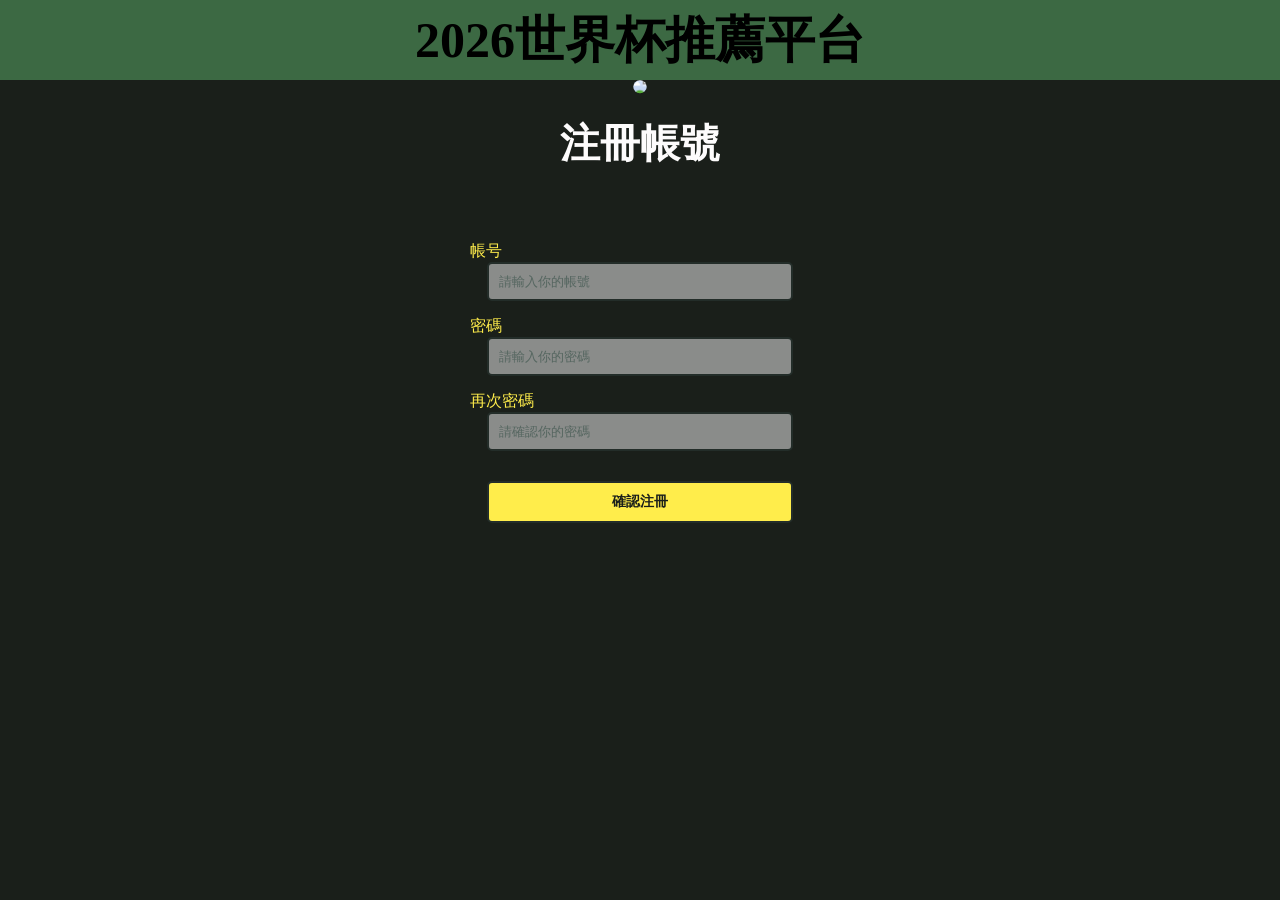
==== index.html @ 96713a74 "Add files via upload" ====
<!DOCTYPE html>
<html lang="zh-TW">
<head>
    <meta charset="UTF-8">
    <meta name="viewport" content="width=device-width, initial-scale=1.0">
    <title>注冊</title>
    <link rel="stylesheet" href="styel.css">
</head>
<body>
    <header>
    <button class="menu">&#9776;</button>
    <h1>2026世界杯推薦平台</h1>
    </header>   
    <main>
    <img class="center-img" src="https://encrypted-tbn0.gstatic.com/images?q=tbn:ANd9GcTOqEaIZtqVc7TyhCWgy9LVcqSsrL5D1w-i5ZpfpeOJEA&s=10">
    <p><h2>注冊帳號</h2></p>
    <section class="newsletter">
        <form>
            <p>帳号<input type="accont" placeholder="請輸入你的帳號" required></p>
        </form>
        <form>
            <p>密碼<input type="password" placeholder="請輸入你的密碼" required></p>
        </form>
        <form>
            <p>再次密碼<input type="password" placeholder="請確認你的密碼" required></p>
        </form>
        <form>
            <button type="submit">確認注冊</button>
        </form>
    </section>

    </main>
    <footer>

    </footer>
</body>
</html>
---- styel.css ----
* {
    padding:0;
    margin:0;
}
.center-img {
    display: block;
    
    /* 核心修改 1：設定外邊距。上方留白 40px，左右自動置中，下方保留 20px 間距 */
    margin: 40px auto 20px auto !important; 
    
    /* 核心修改 2：適度微調放大倍率 */
    /* 原本的 1.5 放大得太誇張會強行貼頂，改為 1.2 或 1.3 能在保留球場的同時維持頂部留白 */
    transform: scale(1.2) !important; 
    
    /* 保持你原本的局部裁剪設定 */
    clip-path: inset(10% 15% 23% 15% round 12px); 
}

header {
    background-color: rgba(102, 196, 117, 0.452); /* 保持透明 */
    height: 80px;
    width: 100%;       
    position: fixed;   
    top: 0;
    left: 0;           
    z-index: 100; 
    text-align: center;
    line-height: 80px; 
}
header h1{
    font-size: 50px
}
main {
    /* 核心修改：背景顏色再調深調黑 */
    background-color: #1a1f1a; 
    color: #232d29;            
    font-size: 16px; 
    width: 100%;
    
    /* 強制啟用直向 Flex 排版，並解除中央鎖定（改為 flex-start） */
    display: flex !important;
    flex-direction: column !important; 
    align-items: center !important;    
    justify-content: flex-start !important; 
    
    /* 調整這裡：從 100px 縮小到 40px，讓輸入框明顯往上調 */
    padding-top: 40px !important;     
    padding-bottom: 40px;   
    min-height: calc(100vh - 60px); 
    box-sizing: border-box;    
}
main input {
    /* 修正：強制升格區塊，並利用左右 auto 在 main 裡面強行居中 */
    display: block !important;
    margin-left: auto !important;
    margin-right: auto !important;
    margin-bottom: 15px; /* 保持原有的欄位間距 */
    
    width: 340px !important;        
    max-width: 90% !important;     /* 防止手機版變形 */
    padding: 12px;
    background-color: #ffffff; 
    border: 1px solid #1a1f1a;     
    border-radius: 5px;
    box-sizing: border-box;
    color: #232d29;
}

main button {
    display: block !important;
    
    /* 核心修正：加入 !important 的左右 auto，強行將按鈕拉回與輸入框一模一樣的中軸線上 */
    margin-left: auto !important;
    margin-right: auto !important;
    margin-top: 15px !important;   /* 保持與上方輸入框的間距 */
    margin-bottom: 0 !important;
    
    width: 340px !important;        
    max-width: 90% !important;     /* 確保在小手機上不超出螢幕 */
    padding: 12px;
    
    /* 保持原有的黃底黑字設定 */
    background-color: #ffed4b !important; 
    color: #1a1f1a !important;            
    
    border: none;
    border-radius: 5px;
    cursor: pointer;
    font-size: 14px;               
    font-weight: bold;
    box-sizing: border-box;        
}

main h2 {
    margin-bottom: 10px; 
    color: #fdfcfc;            /* 統一深色字 */
    font-size: 40px        
}

footer {
    /* 核心修改：頁尾同步變黑 */
    background-color:#1a1f1a;
    color:#7a8a7a;             /* 修正：深黑底配灰綠色字，低調且清晰 */
    height:60px;
    display:flex;
    justify-content: center;
    align-items: center;
    font-size: 14px;
}

/* 訂閱電子報區塊統一色彩 */
.newsletter {
    /* 核心修改：訂閱區塊也同步變黑 */
    background-color: #1a1f1a; 
    color: #ffed4b;            
    padding: 60px 0;
    display: flex;
    flex-direction: column;
    align-items: center;
}
.newsletter input, .newsletter button {
    background-color: transparent;
    color: #020202;            
    border: 2px solid #232d29; 
    padding: 10px; 
    border-radius: 5px;
}
.newsletter input {
    width: 200px;
    margin-right: 15px;
    background-color: rgba(249, 250, 249, 0.5); 
}
.newsletter button {
    width: 80px;
    cursor: pointer;
    background-color: #ffed4b; 
    color: #ffffff;            
}
input::placeholder {
    color: #556660;            
}
input:focus {
    outline: none; 
    border-color: #232d29; 
}
.menu {
    display:none;
}
.content-text {
    width: 100%;
    max-width: 800px; 
    padding-left: 20px; 
    padding-right: 20px;
    box-sizing: border-box; 
}

/* 響應式設計語法 */
@media screen and (max-width: 768px) {
    header ul {
        display:none;
    }
    header h1 {
        position: relative;
        display: inline-block;
        font-size: 24px;
        color: #232d29;        
    }
    .news h2 {
        font-size:40px;
    }
    .menu {
        display:block;
        background-color: transparent;
        color: #ffed4b;        /* 修正：手機版選單按鈕換成耀眼黃色，在黑底上最明顯 */
        font-size: 35px;
        position:absolute;
        top:15px;
        left:20px;
        border:none;
        cursor: pointer;
    }
    .shop {
        flex-direction: column;
    }
    .shop img {
        width:100%;
    }
    .info {
        width:100%;
        padding:40px 0;
    }
    .info h2 {
        font-size:30px;
    }
    .product {
        flex-direction: column;
        padding: 60px 0;
    }
    .product div {
        margin-bottom: 30px;
    }
    img {
        max-width: 100%; 
        height: auto;    
    }
}
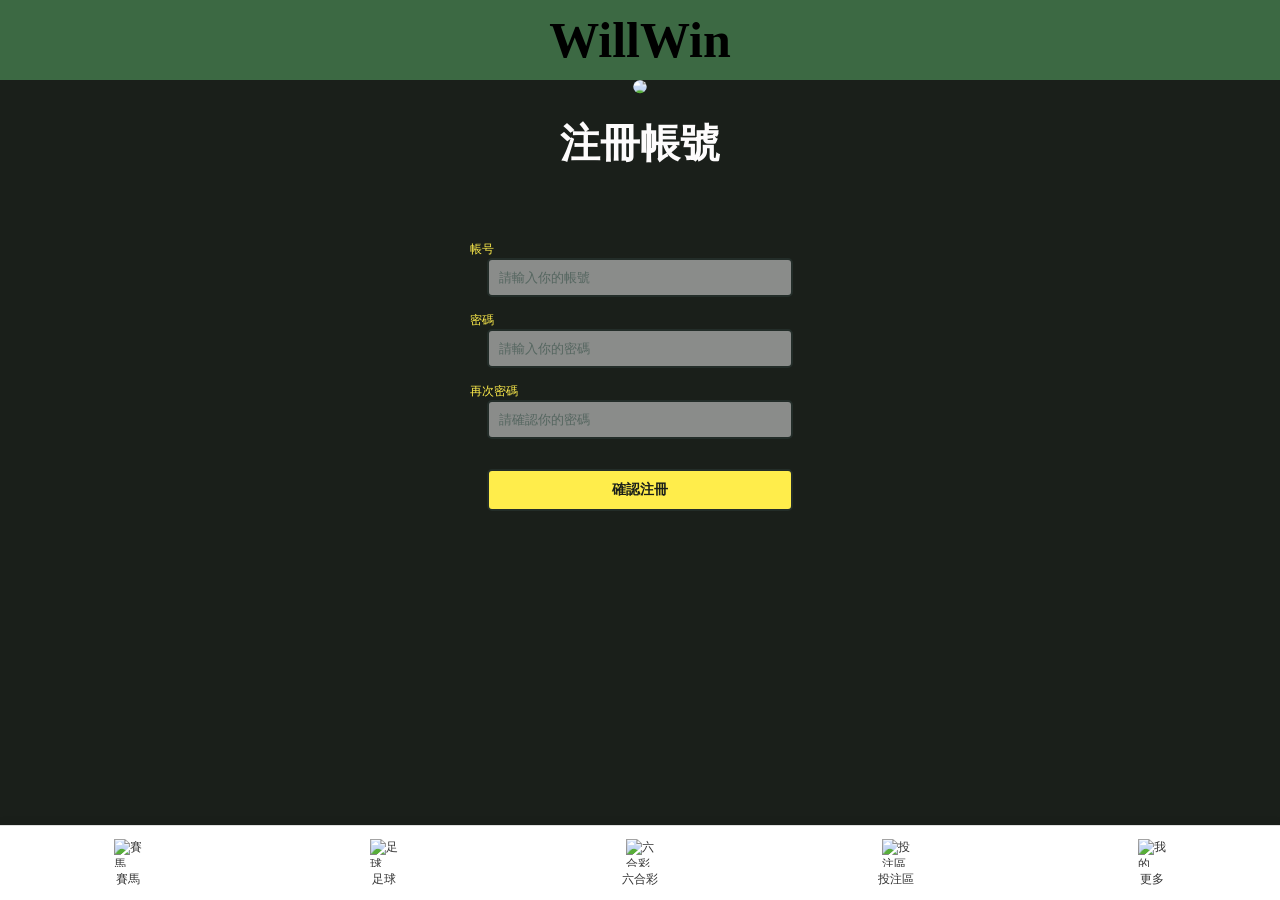
==== commit b0bb85b8: "Add files via upload" ====
--- a/index.html
+++ b/index.html
@@ -10,7 +10,7 @@
 <body>
     <header>
     <button class="menu">&#9776;</button>
-    <h1>2026世界杯推薦平台</h1>
+    <h1>WillWin</h1>
     </header>   
     <main>
     <img class="center-img" src="https://encrypted-tbn0.gstatic.com/images?q=tbn:ANd9GcTOqEaIZtqVc7TyhCWgy9LVcqSsrL5D1w-i5ZpfpeOJEA&s=10">
@@ -32,7 +32,27 @@
 
     </main>
     <footer>
+    <div>
+        <img src="https://encrypted-tbn0.gstatic.com/images?q=tbn:ANd9GcTvts8vCGUmEYgDpc9os93spWsPM0ftdHnBVCVw9fht7Q&s" alt="賽馬">
+        <span>賽馬</span>
+    </div>
+    <div>
+        <img src="https://encrypted-tbn0.gstatic.com/images?q=tbn:ANd9GcROzkCBEgHzEAyWEGojFWP7Bu6g1OGap5STMwTgqS17jw&s=10" alt="足球">
+        <span>足球</span>
+    </div>
+    <div>
+        <img src="https://encrypted-tbn0.gstatic.com/images?q=tbn:ANd9GcTI243XAdbsUgVtcYP3ASTXrjciUhtIw0yVlmVPwl1wkQ&s=10" alt="六合彩">
+        <span>六合彩</span>
+    </div>
+    <div>
+        <img src="https://encrypted-tbn0.gstatic.com/images?q=tbn:ANd9GcSow7dSOdZkGvXQVc6DfUIk-ftzCRQiV2LchS85ConZhg&s" alt="投注區">
+        <span>投注區</span>
+    </div>
+    <div>
+        <img src="https://encrypted-tbn0.gstatic.com/images?q=tbn:ANd9GcR19e1Te9MGqOUKNQdVK9GHAwrxrKAoxyaShwX2L_Hf8g&s=10" alt="我的">
+        <span>更多</span>
+    </div>
+</footer>
 
-    </footer>
 </body>
 </html>
--- a/styel.css
+++ b/styel.css
@@ -4,20 +4,13 @@
 }
 .center-img {
     display: block;
-    
-    /* 核心修改 1：設定外邊距。上方留白 40px，左右自動置中，下方保留 20px 間距 */
     margin: 40px auto 20px auto !important; 
-    
-    /* 核心修改 2：適度微調放大倍率 */
-    /* 原本的 1.5 放大得太誇張會強行貼頂，改為 1.2 或 1.3 能在保留球場的同時維持頂部留白 */
     transform: scale(1.2) !important; 
-    
-    /* 保持你原本的局部裁剪設定 */
     clip-path: inset(10% 15% 23% 15% round 12px); 
 }
 
 header {
-    background-color: rgba(102, 196, 117, 0.452); /* 保持透明 */
+    background-color: rgba(102, 196, 117, 0.452); 
     height: 80px;
     width: 100%;       
     position: fixed;   
@@ -31,33 +24,30 @@
     font-size: 50px
 }
 main {
-    /* 核心修改：背景顏色再調深調黑 */
     background-color: #1a1f1a; 
     color: #232d29;            
-    font-size: 16px; 
+    font-size: 12px; 
     width: 100%;
     
-    /* 強制啟用直向 Flex 排版，並解除中央鎖定（改為 flex-start） */
     display: flex !important;
     flex-direction: column !important; 
     align-items: center !important;    
     justify-content: flex-start !important; 
     
-    /* 調整這裡：從 100px 縮小到 40px，讓輸入框明顯往上調 */
     padding-top: 40px !important;     
-    padding-bottom: 40px;   
-    min-height: calc(100vh - 60px); 
+    /* 修正：底部必須留出 80px 空間，避免內容被固定在底部的 footer 遮擋 */
+    padding-bottom: 80px !important;   
+    min-height: calc(100vh - 75px); 
     box-sizing: border-box;    
 }
 main input {
-    /* 修正：強制升格區塊，並利用左右 auto 在 main 裡面強行居中 */
     display: block !important;
     margin-left: auto !important;
     margin-right: auto !important;
-    margin-bottom: 15px; /* 保持原有的欄位間距 */
+    margin-bottom: 15px; 
     
     width: 340px !important;        
-    max-width: 90% !important;     /* 防止手機版變形 */
+    max-width: 90% !important;     
     padding: 12px;
     background-color: #ffffff; 
     border: 1px solid #1a1f1a;     
@@ -68,18 +58,15 @@
 
 main button {
     display: block !important;
-    
-    /* 核心修正：加入 !important 的左右 auto，強行將按鈕拉回與輸入框一模一樣的中軸線上 */
     margin-left: auto !important;
     margin-right: auto !important;
-    margin-top: 15px !important;   /* 保持與上方輸入框的間距 */
+    margin-top: 15px !important;   
     margin-bottom: 0 !important;
     
     width: 340px !important;        
-    max-width: 90% !important;     /* 確保在小手機上不超出螢幕 */
+    max-width: 90% !important;     
     padding: 12px;
     
-    /* 保持原有的黃底黑字設定 */
     background-color: #ffed4b !important; 
     color: #1a1f1a !important;            
     
@@ -93,24 +80,52 @@
 
 main h2 {
     margin-bottom: 10px; 
-    color: #fdfcfc;            /* 統一深色字 */
+    color: #fdfcfc;            
     font-size: 40px        
 }
 
+/* 核心改造：完美重現圖片中的手機版底部功能導航列 */
 footer {
-    /* 核心修改：頁尾同步變黑 */
-    background-color:#1a1f1a;
-    color:#7a8a7a;             /* 修正：深黑底配灰綠色字，低調且清晰 */
-    height:60px;
-    display:flex;
+    position: fixed;            /* 固定在螢幕最底部，不隨網頁滾動 */
+    bottom: 0;
+    left: 0;
+    width: 100%;
+    height: 75px;               /* 調整高度以容納圖標與文字 */
+    background-color: #ffffff;  /* 白色背景 */
+    border-top: 1px solid #e0e0e0; /* 頂部的淺灰色細分界線 */
+    display: flex !important;   
+    justify-content: space-around; /* 五個按鈕平均分配橫向空間 */
+    align-items: center;
+    z-index: 999;               /* 確保永遠在最上層 */
+    box-shadow: 0 -2px 10px rgba(0,0,0,0.05); /* 微弱的上方陰影提升質感 */
+    padding-bottom: env(safe-area-inset-bottom); /* 適應 iPhone 等全面屏底部的安全區域 */
+    box-sizing: border-box;
+}
+
+/* 底部導航列中的每一個獨立按鈕按鈕（需要包裹圖標與文字） */
+footer div, footer a {
+    display: flex;
+    flex-direction: column;     /* 讓圖標在上、文字在下排列 */
+    align-items: center;
     justify-content: center;
-    align-items: center;
-    font-size: 14px;
+    color: #333333;             /* 圖片中的深灰色字體 */
+    text-decoration: none;
+    font-size: 12px;            /* 文字大小 */
+    font-weight: 500;
+    width: 20%;                 /* 五個按鈕各佔 20% */
+    cursor: pointer;
+}
+
+/* 底部導航列中的圖標樣式設定 */
+footer img, footer i {
+    width: 28px;                /* 圖標寬度 */
+    height: 28px;               /* 圖標高度 */
+    margin-bottom: 4px;         /* 圖標與文字之間的微小間距 */
+    object-fit: contain;
 }
 
 /* 訂閱電子報區塊統一色彩 */
 .newsletter {
-    /* 核心修改：訂閱區塊也同步變黑 */
     background-color: #1a1f1a; 
     color: #ffed4b;            
     padding: 60px 0;
@@ -171,7 +186,7 @@
     .menu {
         display:block;
         background-color: transparent;
-        color: #ffed4b;        /* 修正：手機版選單按鈕換成耀眼黃色，在黑底上最明顯 */
+        color: #ffed4b;        
         font-size: 35px;
         position:absolute;
         top:15px;
@@ -199,7 +214,8 @@
     .product div {
         margin-bottom: 30px;
     }
-    img {
+    /* 修正手機版通用圖片縮放，但不影響 footer 的圖標 */
+    main img {
         max-width: 100%; 
         height: auto;    
     }
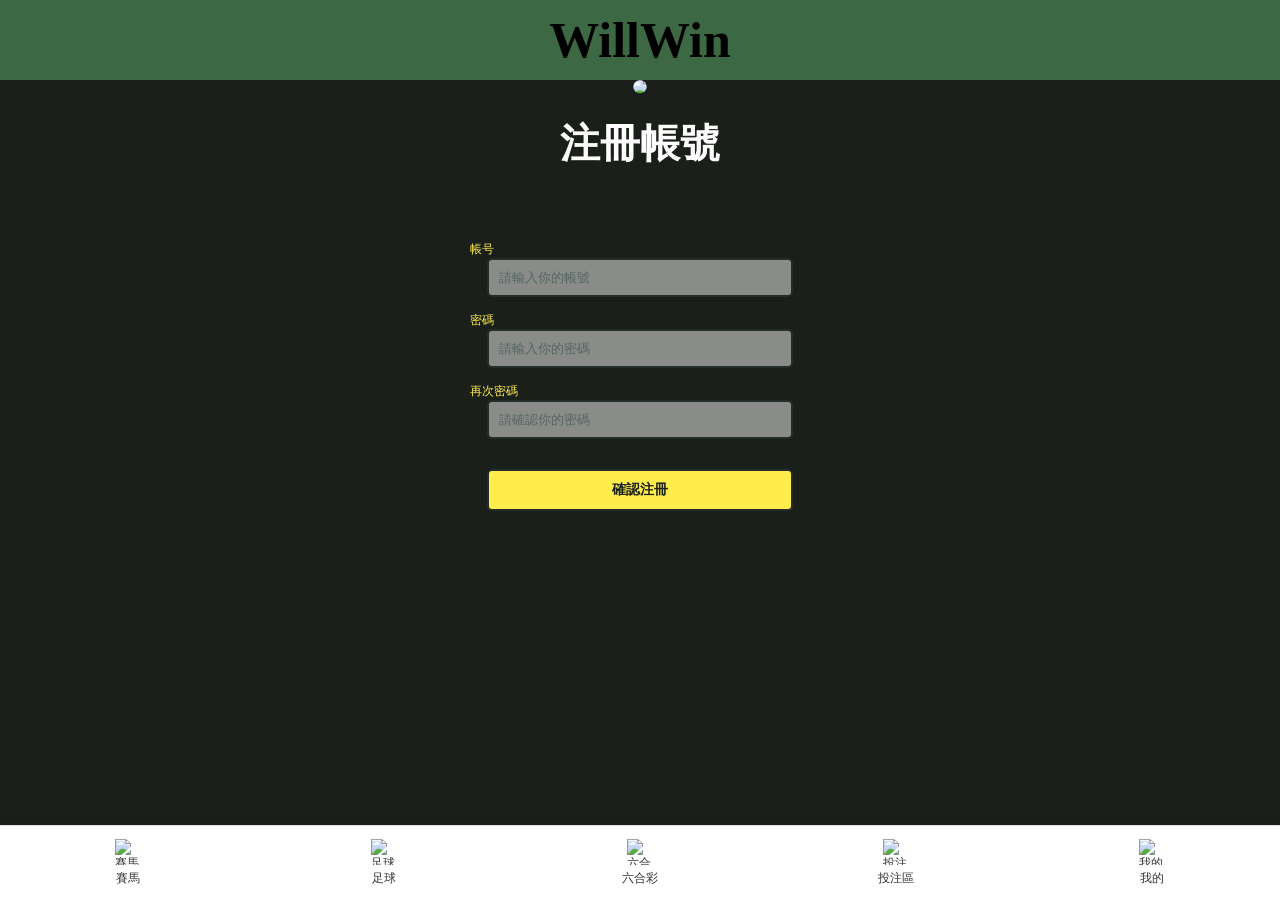
==== commit 4f957eb6: "Add files via upload" ====
--- a/index.html
+++ b/index.html
@@ -50,7 +50,7 @@
     </div>
     <div>
         <img src="https://encrypted-tbn0.gstatic.com/images?q=tbn:ANd9GcR19e1Te9MGqOUKNQdVK9GHAwrxrKAoxyaShwX2L_Hf8g&s=10" alt="我的">
-        <span>更多</span>
+        <span>我的</span>
     </div>
 </footer>
 
--- a/styel.css
+++ b/styel.css
@@ -116,12 +116,15 @@
     cursor: pointer;
 }
 
-/* 底部導航列中的圖標樣式設定 */
+/* 核心修正：強制固定底部導航列圖片與圖標的大小 */
 footer img, footer i {
-    width: 28px;                /* 圖標寬度 */
-    height: 28px;               /* 圖標高度 */
-    margin-bottom: 4px;         /* 圖標與文字之間的微小間距 */
-    object-fit: contain;
+    width: 26px !important;       /* 1. 強制固定寬度為 26 像素 */
+    height: 26px !important;      /* 2. 強制固定高度為 26 像素 */
+    min-width: 26px !important;   /* 3. 新增：鎖定最小寬度，防止手機版擠壓變形 */
+    min-height: 26px !important;  /* 4. 新增：鎖定最小高度 */
+    margin-bottom: 5px !important; /* 圖標與下方文字的間距 */
+    object-fit: contain !important; /* 確保圖標依比例縮放、不扁塌拉伸 */
+    display: block !important;
 }
 
 /* 訂閱電子報區塊統一色彩 */
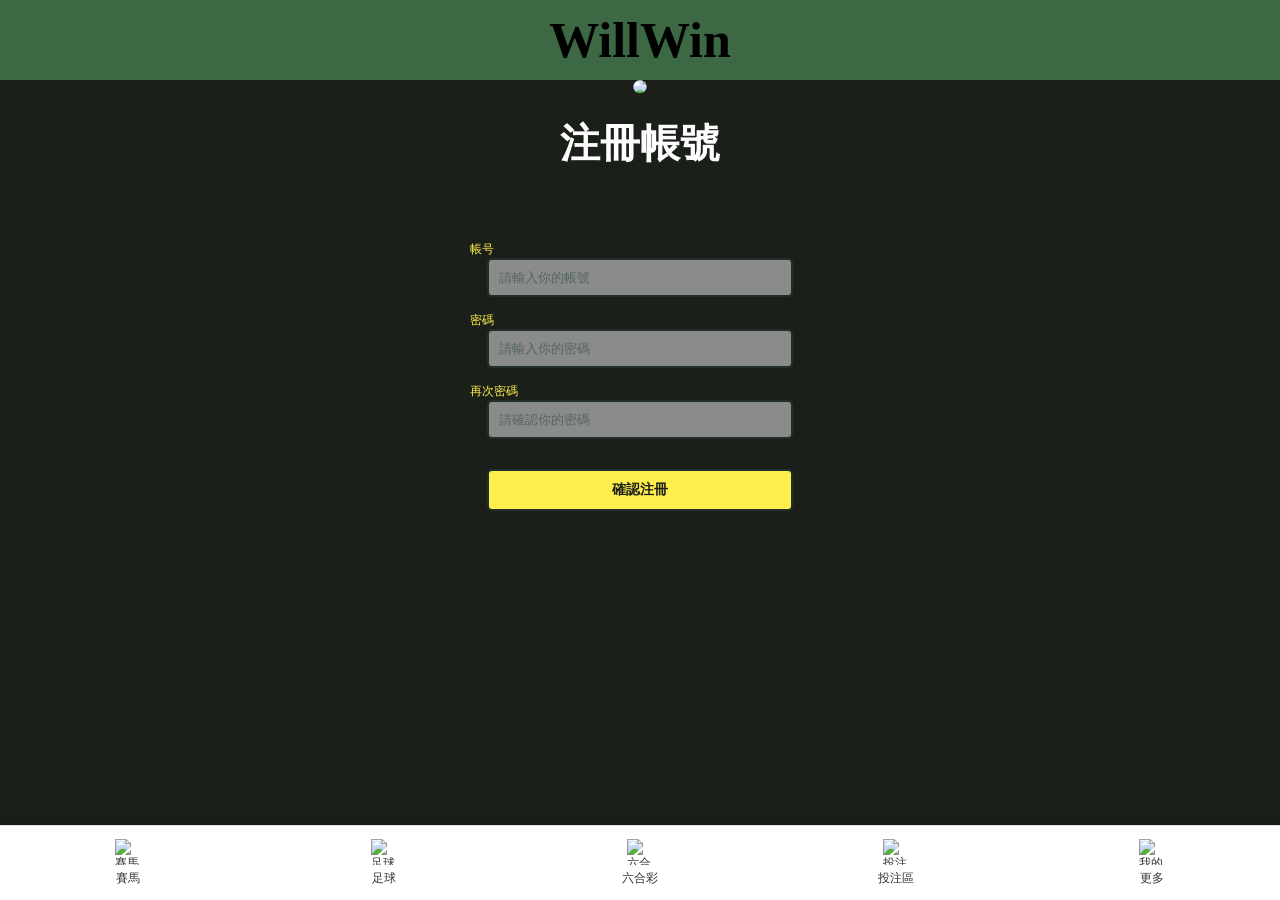
==== commit 68f4ef06: "Add files via upload" ====
--- a/index.html
+++ b/index.html
@@ -50,7 +50,7 @@
     </div>
     <div>
         <img src="https://encrypted-tbn0.gstatic.com/images?q=tbn:ANd9GcR19e1Te9MGqOUKNQdVK9GHAwrxrKAoxyaShwX2L_Hf8g&s=10" alt="我的">
-        <span>我的</span>
+        <span>更多</span>
     </div>
 </footer>
 
--- a/styel.css
+++ b/styel.css
@@ -1,7 +1,18 @@
 * {
-    padding:0;
-    margin:0;
-}
+    padding: 0;
+    margin: 0;
+    /* 關鍵 1：防止內襯（padding）與邊框（border）撐大原本設定的 100% 寬度 */
+    box-sizing: border-box !important; 
+}
+
+/* 關鍵 2：全域強行鎖定！命令瀏覽器只要發現有內容超出手機右側螢幕，一律自動剪裁（隱藏） */
+/* 這能瞬間斬斷所有因為隱藏元件或動畫導致的右側留白與左右晃動問題 */
+html, body {
+    width: 100% !important;
+    max-width: 100% !important;
+    overflow-x: hidden !important; /* 核心防線：強行禁止橫向水平捲動 */
+}
+
 .center-img {
     display: block;
     margin: 40px auto 20px auto !important; 
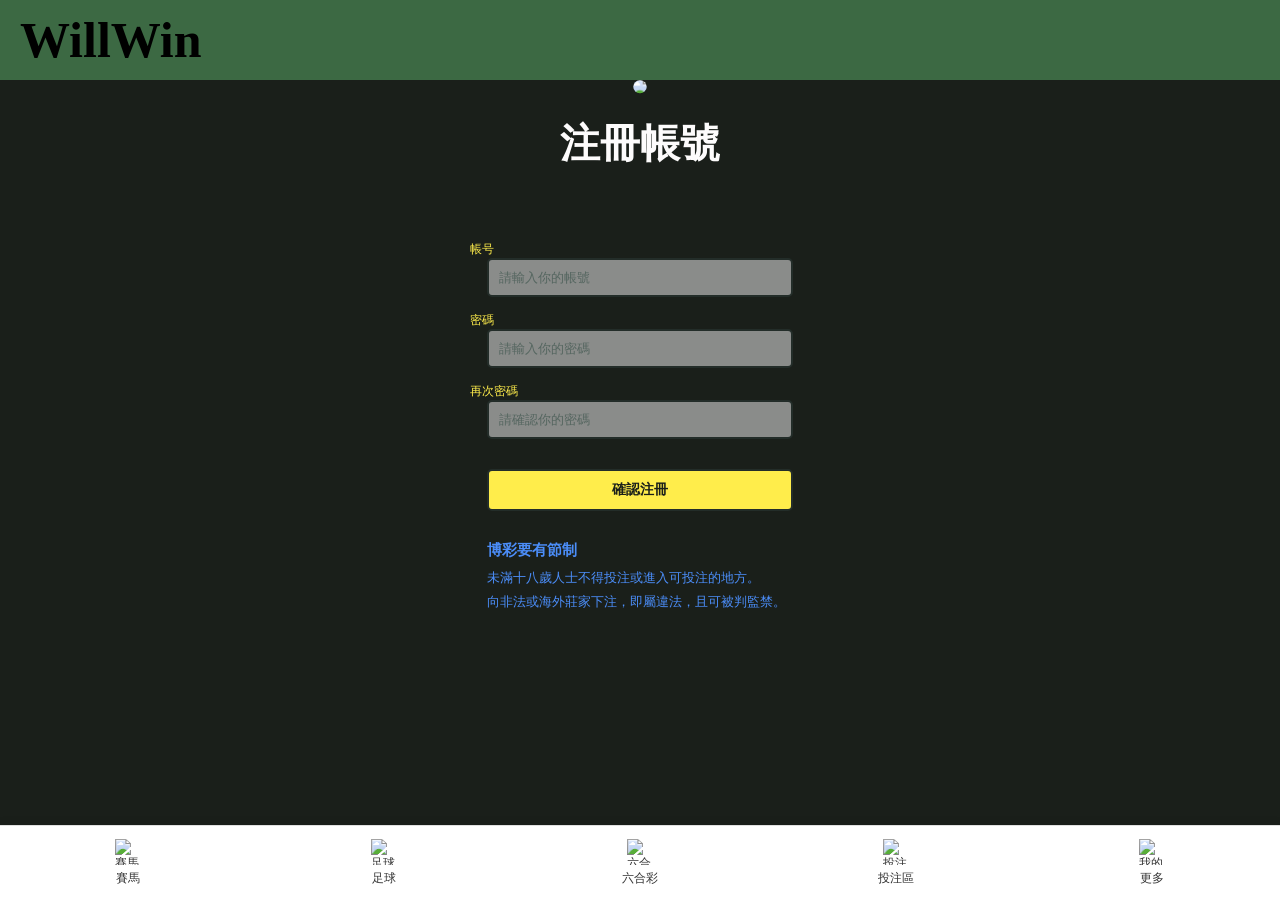
==== commit c00956c3: "Add files via upload" ====
--- a/index.html
+++ b/index.html
@@ -28,6 +28,11 @@
         <form>
             <button type="submit">確認注冊</button>
         </form>
+        <div class="disclaimer">
+            <h3>博彩要有節制</h3>
+            <p>未滿十八歲人士不得投注或進入可投注的地方。</p>
+            <p>向非法或海外莊家下注，即屬違法，且可被判監禁。</p>
+        </div>
     </section>
 
     </main>
--- a/styel.css
+++ b/styel.css
@@ -23,17 +23,29 @@
 header {
     background-color: rgba(102, 196, 117, 0.452); 
     height: 80px;
-    width: 100%;       
+    width: 100% !important;  
     position: fixed;   
     top: 0;
-    left: 0;           
+    left: 0 !important;           
+    right: 0 !important;
     z-index: 100; 
-    text-align: center;
+    
+    /* 修正：將原本的 center 改為 left，讓內部的文字預設靠左排列 */
+    text-align: left !important;
     line-height: 80px; 
 }
-header h1{
-    font-size: 50px
-}
+
+header h1 {
+    font-size: 50px;
+    
+    /* 核心修改：為標題加上左邊距，防止文字死死貼在螢幕最左邊邊緣 */
+    /* 20px 的留白在手機和電腦上看都會非常舒適、整齊 */
+    padding-left: 20px !important;
+    
+    /* 確保它是行內區塊，不會霸佔整行空間而把其他按鈕擠下去 */
+    display: inline-block !important; 
+}
+
 main {
     background-color: #1a1f1a; 
     color: #232d29;            
@@ -49,7 +61,8 @@
     /* 修正：底部必須留出 80px 空間，避免內容被固定在底部的 footer 遮擋 */
     padding-bottom: 80px !important;   
     min-height: calc(100vh - 75px); 
-    box-sizing: border-box;    
+    box-sizing: border-box;
+    text-align: left !important;    
 }
 main input {
     display: block !important;
@@ -88,7 +101,43 @@
     font-weight: bold;
     box-sizing: border-box;        
 }
-
+.disclaimer {
+    width: 340px !important;              /* 寬度與上方的輸入框、按鈕完全對齊 */
+    max-width: 90% !important;           /* 確保在小手機上不超出螢幕 */
+    margin: 30px auto 0 auto !important; /* 與上方按鈕拉開 30px 的舒適微距 */
+    text-align: left !important;         /* 完美還原圖片中的靠左對齊 */
+    box-sizing: border-box !important;
+}
+@media screen and (min-width: 0px) {
+    /* 由於不想動結構，我們必須在 main 內部加上一個小技巧，
+       如果你未來的文字是用小標籤（例如 <span> 或文字本身），
+       可以直接讓 main 的 color 作用範圍做出區隔。 
+       
+       不過，最保險、最不需要動結構的純 CSS 寫法，是將 input 本身利用 margin 的推擠，
+       但在不安裝新標籤的情況下，文字會直接貼在最左邊。
+       為了讓「文字」與「輸入框」在正中央一起對齊，以下是純 CSS 唯一解： */
+       
+    main {
+        /* 將對齊點換個方式，讓內部所有東西向左看齊 */
+        align-items: center !important; 
+    }
+}
+/* 標題：博彩要有節制 */
+.disclaimer h3 {
+    color: #4b8df8 !important;           /* 完美還原圖片中的亮深藍色 */
+    font-size: 15px !important;          /* 標題稍微放大 */
+    font-weight: bold !important;
+    margin-bottom: 8px !important;       /* 與下方內文拉開距離 */
+}
+
+/* 內文細則 */
+.disclaimer p {
+    color: #4b8df8 !important;           /* 全域統一馬會藍色 */
+    font-size: 13px !important;          /* 完美重現圖片中的精細字級 */
+    line-height: 1.5 !important;         /* 1.5倍行高，確保多行文字不擠壓 */
+    margin-bottom: 4px !important;       /* 段落間的微小留白 */
+    font-weight: 500 !important;
+}
 main h2 {
     margin-bottom: 10px; 
     color: #fdfcfc;            
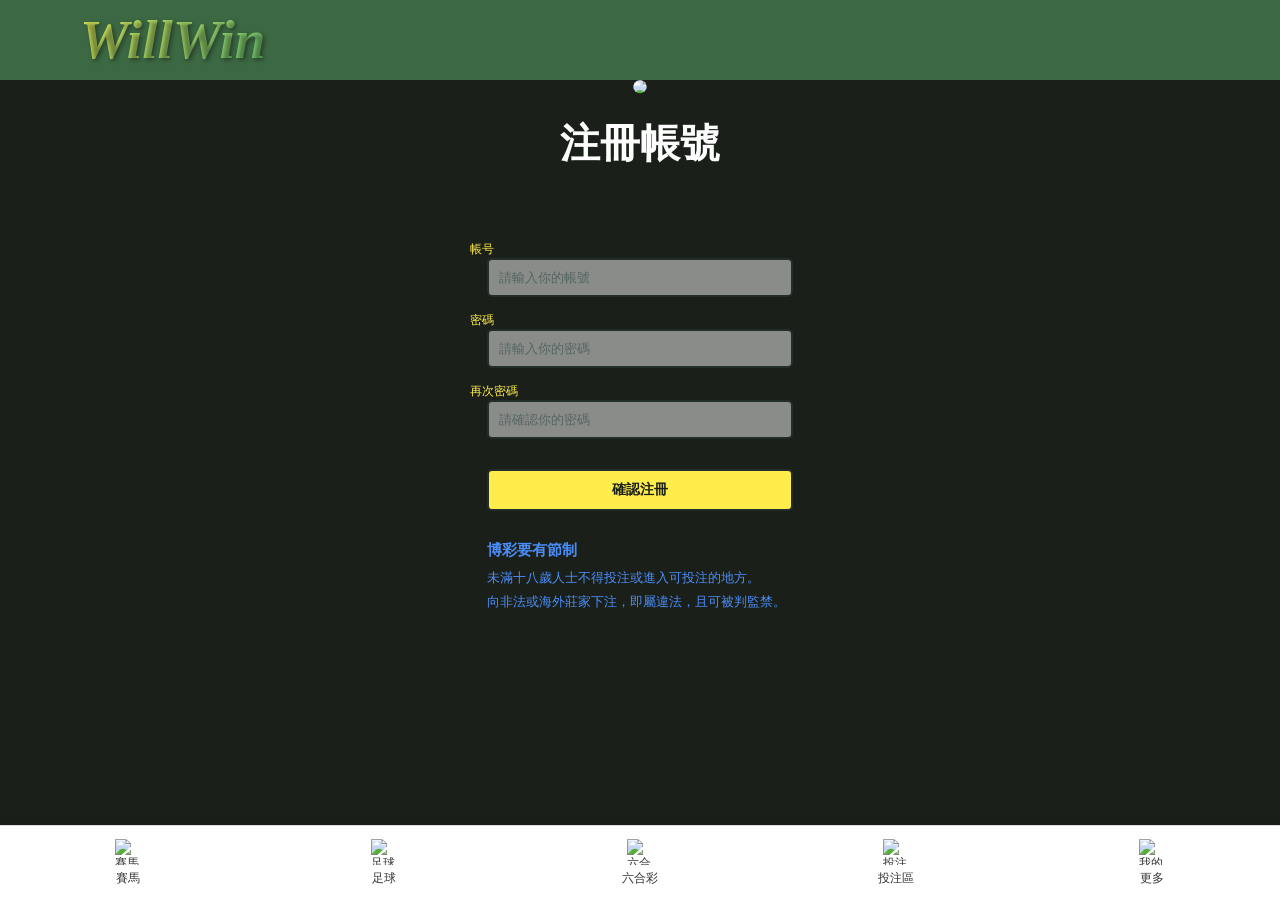
==== commit 416859f8: "Add files via upload" ====
--- a/index.html
+++ b/index.html
@@ -5,6 +5,10 @@
     <meta charset="UTF-8">
     <meta name="viewport" content="width=device-width, initial-scale=1.0">
     <title>注冊</title>
+    <!-- 引入 Google Fonts 藝術字體 -->
+    <link rel="preconnect" href="https://googleapis.com">
+    <link rel="preconnect" href="https://gstatic.com" crossorigin>
+    <link href="https://googleapis.com/css2?family=Black+Ops+One&family=Permanent+Marker&display=swap" rel="stylesheet">
     <link rel="stylesheet" href="styel.css">
 </head>
 <body>
--- a/styel.css
+++ b/styel.css
@@ -36,14 +36,24 @@
 }
 
 header h1 {
-    font-size: 50px;
-    
-    /* 核心修改：為標題加上左邊距，防止文字死死貼在螢幕最左邊邊緣 */
-    /* 20px 的留白在手機和電腦上看都會非常舒適、整齊 */
-    padding-left: 20px !important;
-    
-    /* 確保它是行內區塊，不會霸佔整行空間而把其他按鈕擠下去 */
+    /* 1. 套用剛剛引入的 Google 藝術字體（你可以把 Permanent Marker 換成 Black Ops One 看看不同效果） */
+    font-family: 'Permanent Marker', cursive !important;
+    
+    font-size: 55px !important;       /* 稍微加大藝術字體 */
+    padding-left: 80px !important;    /* 保持你剛剛調整的向右微移距離 */
     display: inline-block !important; 
+    line-height: 80px !important;
+
+    /* 2. 核心魔法：將字體變為黃綠色漸層藝術字（呼應馬會 App 圖片風格） */
+    background: linear-gradient(135deg, #ffed4b 0%, #66c475 100%) !important;
+    -webkit-background-clip: text !important; /* 將背景色裁切鎖定在文字形狀內 */
+    -webkit-text-fill-color: transparent !important; /* 讓原本的死板單色變透明，露出底下的華麗漸層 */
+
+    /* 3. 特效點綴：加入一圈精緻的深色黑影，讓藝術字在透明 header 上立體浮出、完全不隱形 */
+    text-shadow: 2px 2px 4px rgba(0, 0, 0, 0.4) !important;
+    
+    /* 讓字體自帶微微傾斜的動感（可自由拔除） */
+    font-style: italic !important; 
 }
 
 main {
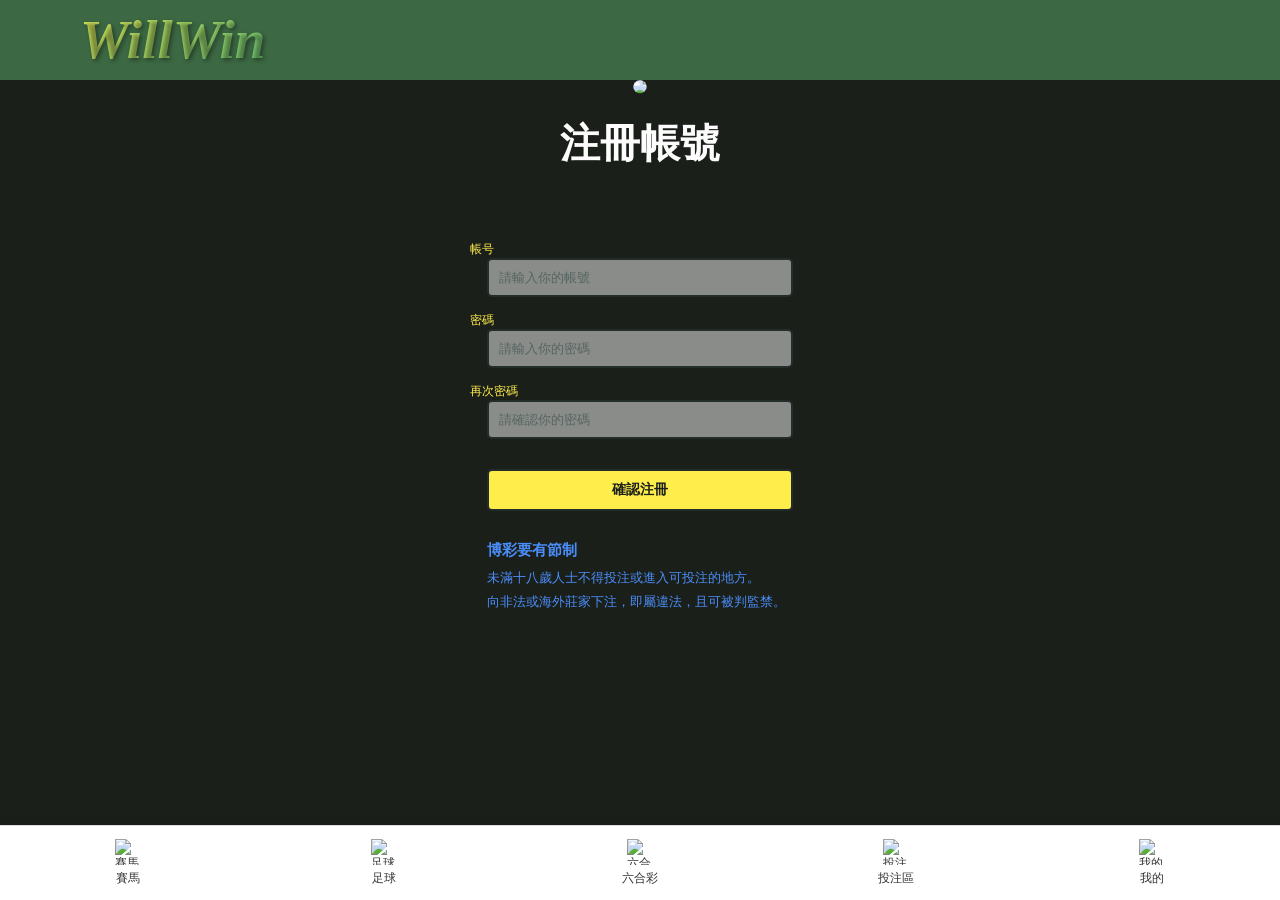
==== commit bccd271a: "Add files via upload" ====
--- a/index.html
+++ b/index.html
@@ -30,7 +30,8 @@
             <p>再次密碼<input type="password" placeholder="請確認你的密碼" required></p>
         </form>
         <form>
-            <button type="submit">確認注冊</button>
+            <a href="index2.html" style="text-decoration: none; display: block; width: 100%;">
+            <button type="button">確認注冊</button></a>
         </form>
         <div class="disclaimer">
             <h3>博彩要有節制</h3>
@@ -38,7 +39,7 @@
             <p>向非法或海外莊家下注，即屬違法，且可被判監禁。</p>
         </div>
     </section>
-
+    
     </main>
     <footer>
     <div>
@@ -59,7 +60,7 @@
     </div>
     <div>
         <img src="https://encrypted-tbn0.gstatic.com/images?q=tbn:ANd9GcR19e1Te9MGqOUKNQdVK9GHAwrxrKAoxyaShwX2L_Hf8g&s=10" alt="我的">
-        <span>更多</span>
+        <span>我的</span>
     </div>
 </footer>
 
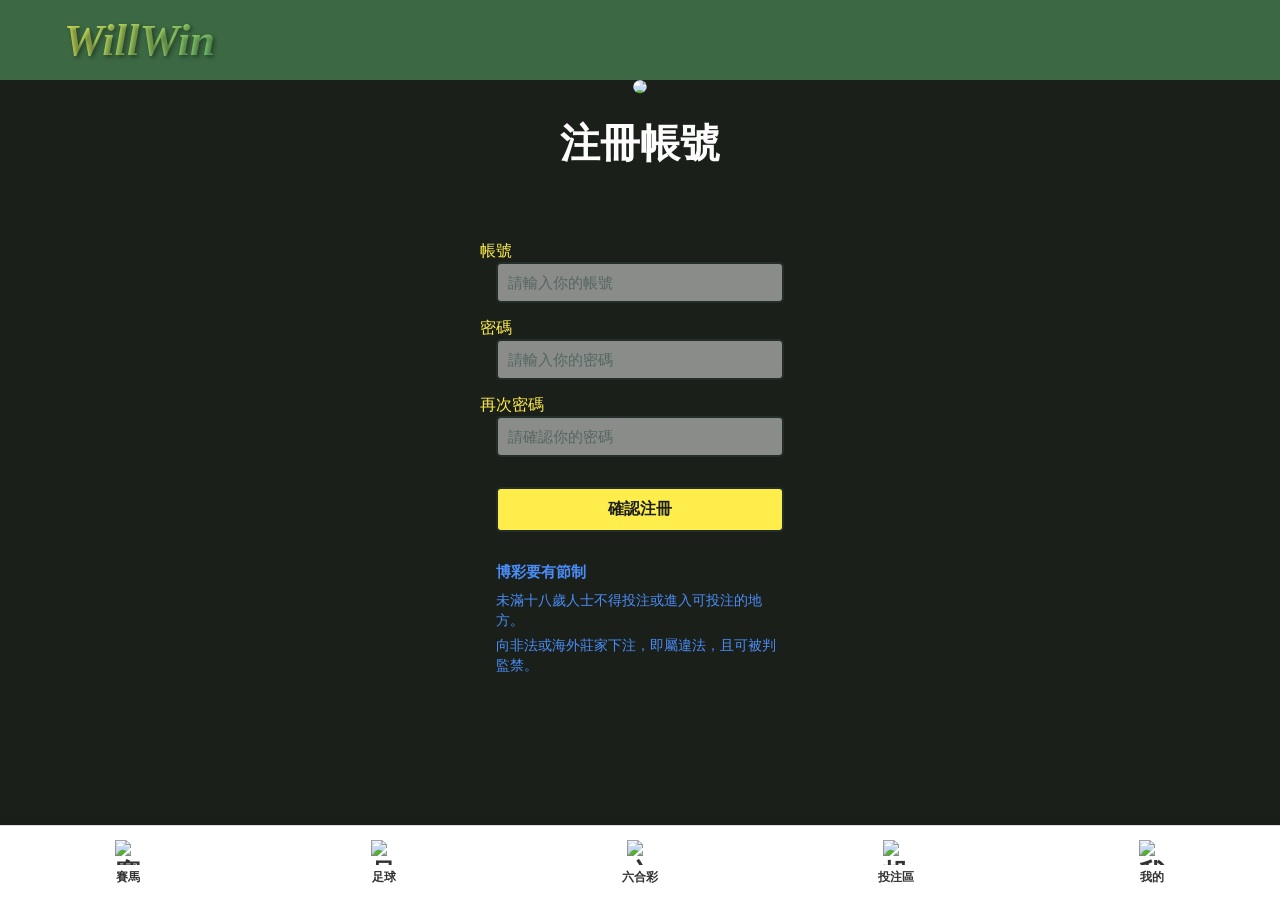
==== commit fb4ab1fa: "Add files via upload" ====
--- a/index.html
+++ b/index.html
@@ -21,7 +21,7 @@
     <p><h2>注冊帳號</h2></p>
     <section class="newsletter">
         <form>
-            <p>帳号<input type="accont" placeholder="請輸入你的帳號" required></p>
+            <p>帳號<input type="accont" placeholder="請輸入你的帳號" required></p>
         </form>
         <form>
             <p>密碼<input type="password" placeholder="請輸入你的密碼" required></p>
--- a/styel.css
+++ b/styel.css
@@ -3,6 +3,11 @@
     margin: 0;
     /* 關鍵 1：防止內襯（padding）與邊框（border）撐大原本設定的 100% 寬度 */
     box-sizing: border-box !important; 
+}
+
+/* 建立全域基礎響應式字級：根字體大小在 14px 到 16px 之間隨螢幕大小流暢微調 */
+html {
+    font-size: clamp(14px, 0.85rem + 0.4vw, 16px) !important;
 }
 
 /* 關鍵 2：全域強行鎖定！命令瀏覽器只要發現有內容超出手機右側螢幕，一律自動剪裁（隱藏） */
@@ -39,8 +44,9 @@
     /* 1. 套用剛剛引入的 Google 藝術字體（你可以把 Permanent Marker 換成 Black Ops One 看看不同效果） */
     font-family: 'Permanent Marker', cursive !important;
     
-    font-size: 55px !important;       /* 稍微加大藝術字體 */
-    padding-left: 80px !important;    /* 保持你剛剛調整的向右微移距離 */
+    /* 修正：標題文字流體化，電腦版最大 2.8rem (約45px)，手機版隨螢幕寬度自動縮小 */
+    font-size: clamp(1.8rem, 5vw, 2.8rem) !important;       
+    padding-left: clamp(20px, 5vw, 80px) !important;    /* 靠左微調距離隨螢幕流動 */
     display: inline-block !important; 
     line-height: 80px !important;
 
@@ -59,7 +65,7 @@
 main {
     background-color: #1a1f1a; 
     color: #232d29;            
-    font-size: 12px; 
+    font-size: 1rem !important; /* 修改：基於 html 根節點自動彈性縮放 */
     width: 100%;
     
     display: flex !important;
@@ -80,7 +86,7 @@
     margin-right: auto !important;
     margin-bottom: 15px; 
     
-    width: 340px !important;        
+    width: 320px !important;        
     max-width: 90% !important;     
     padding: 12px;
     background-color: #ffffff; 
@@ -88,6 +94,7 @@
     border-radius: 5px;
     box-sizing: border-box;
     color: #232d29;
+    font-size: 0.95rem !important; /* 修改：輸入框文字大小自適應 */
 }
 
 main button {
@@ -97,7 +104,7 @@
     margin-top: 15px !important;   
     margin-bottom: 0 !important;
     
-    width: 340px !important;        
+    width: 320px !important;        
     max-width: 90% !important;     
     padding: 12px;
     
@@ -106,13 +113,14 @@
     
     border: none;
     border-radius: 5px;
-    cursor: pointer;
-    font-size: 14px;               
+    cursor: pointer !important;    /* 確保滑鼠移上去時一樣會出現小手圖標 */
+    font-size: 1rem !important;    /* 修改：按鈕文字大小自適應 */           
     font-weight: bold;
     box-sizing: border-box;        
 }
+
 .disclaimer {
-    width: 340px !important;              /* 寬度與上方的輸入框、按鈕完全對齊 */
+    width: 320px !important;              /* 寬度與上方的輸入框、按鈕完全對齊 */
     max-width: 90% !important;           /* 確保在小手機上不超出螢幕 */
     margin: 30px auto 0 auto !important; /* 與上方按鈕拉開 30px 的舒適微距 */
     text-align: left !important;         /* 完美還原圖片中的靠左對齊 */
@@ -135,7 +143,7 @@
 /* 標題：博彩要有節制 */
 .disclaimer h3 {
     color: #4b8df8 !important;           /* 完美還原圖片中的亮深藍色 */
-    font-size: 15px !important;          /* 標題稍微放大 */
+    font-size: 0.95rem !important;       /* 修改：警告標題大小自適應 */   
     font-weight: bold !important;
     margin-bottom: 8px !important;       /* 與下方內文拉開距離 */
 }
@@ -143,7 +151,7 @@
 /* 內文細則 */
 .disclaimer p {
     color: #4b8df8 !important;           /* 全域統一馬會藍色 */
-    font-size: 13px !important;          /* 完美重現圖片中的精細字級 */
+    font-size: 0.85rem !important;       /* 修改：免責條款細則自適應，確保手機極易閱讀 */  
     line-height: 1.5 !important;         /* 1.5倍行高，確保多行文字不擠壓 */
     margin-bottom: 4px !important;       /* 段落間的微小留白 */
     font-weight: 500 !important;
@@ -151,7 +159,8 @@
 main h2 {
     margin-bottom: 10px; 
     color: #fdfcfc;            
-    font-size: 40px        
+    /* 修正：註冊帳號大標題流體化，電腦版最大 40px，小手機自動縮小 */
+    font-size: clamp(1.5rem, 4vw, 2.5rem) !important;       
 }
 
 /* 核心改造：完美重現圖片中的手機版底部功能導航列 */
@@ -180,19 +189,21 @@
     justify-content: center;
     color: #333333;             /* 圖片中的深灰色字體 */
     text-decoration: none;
-    font-size: 12px;            /* 文字大小 */
-    font-weight: 500;
+    font-size: 0.78rem !important; /* 修改：嚴格限制小字大小，防止手機版擠壓換行錯位 */
+    font-weight: bold;
     width: 20%;                 /* 五個按鈕各佔 20% */
     cursor: pointer;
 }
 
 /* 核心修正：強制固定底部導航列圖片與圖標的大小 */
 footer img, footer i {
-    width: 26px !important;       /* 1. 強制固定寬度為 26 像素 */
-    height: 26px !important;      /* 2. 強制固定高度為 26 像素 */
-    min-width: 26px !important;   /* 3. 新增：鎖定最小寬度，防止手機版擠壓變形 */
-    min-height: 26px !important;  /* 4. 新增：鎖定最小高度 */
-    margin-bottom: 5px !important; /* 圖標與下方文字的間距 */
+    /* 透過 clamp 將圖標極限控制在 24px 到 28px 之間，在電腦螢幕上絕不暴肥變形 */
+    font-size: clamp(24px, 2vw, 28px) !important;
+    width: clamp(24px, 2vw, 28px) !important;       
+    height: clamp(24px, 2vw, 28px) !important;      
+    min-width: 24px !important;   /* 鎖定最小寬高，防止極窄手機擠壓 */
+    min-height: 24px !important;  
+    margin-bottom: 4px !important; /* 圖標與下方文字的間距 */
     object-fit: contain !important; /* 確保圖標依比例縮放、不扁塌拉伸 */
     display: block !important;
 }
@@ -250,17 +261,18 @@
     header h1 {
         position: relative;
         display: inline-block;
-        font-size: 24px;
+        /* 手機版「WillWin」藝術字大小，與螢幕寬度更彈性契合 */
+        font-size: clamp(1.5rem, 6vw, 2.2rem) !important;
         color: #232d29;        
     }
     .news h2 {
-        font-size:40px;
+        font-size: 2.2rem !important; /* 修改為相對字級縮放 */
     }
     .menu {
         display:block;
         background-color: transparent;
         color: #ffed4b;        
-        font-size: 35px;
+        font-size: 32px; /* 稍微縮小手機選單圖標 */
         position:absolute;
         top:15px;
         left:20px;
@@ -278,7 +290,7 @@
         padding:40px 0;
     }
     .info h2 {
-        font-size:30px;
+        font-size: 1.8rem !important; /* 修改為相對字級縮放 */
     }
     .product {
         flex-direction: column;
